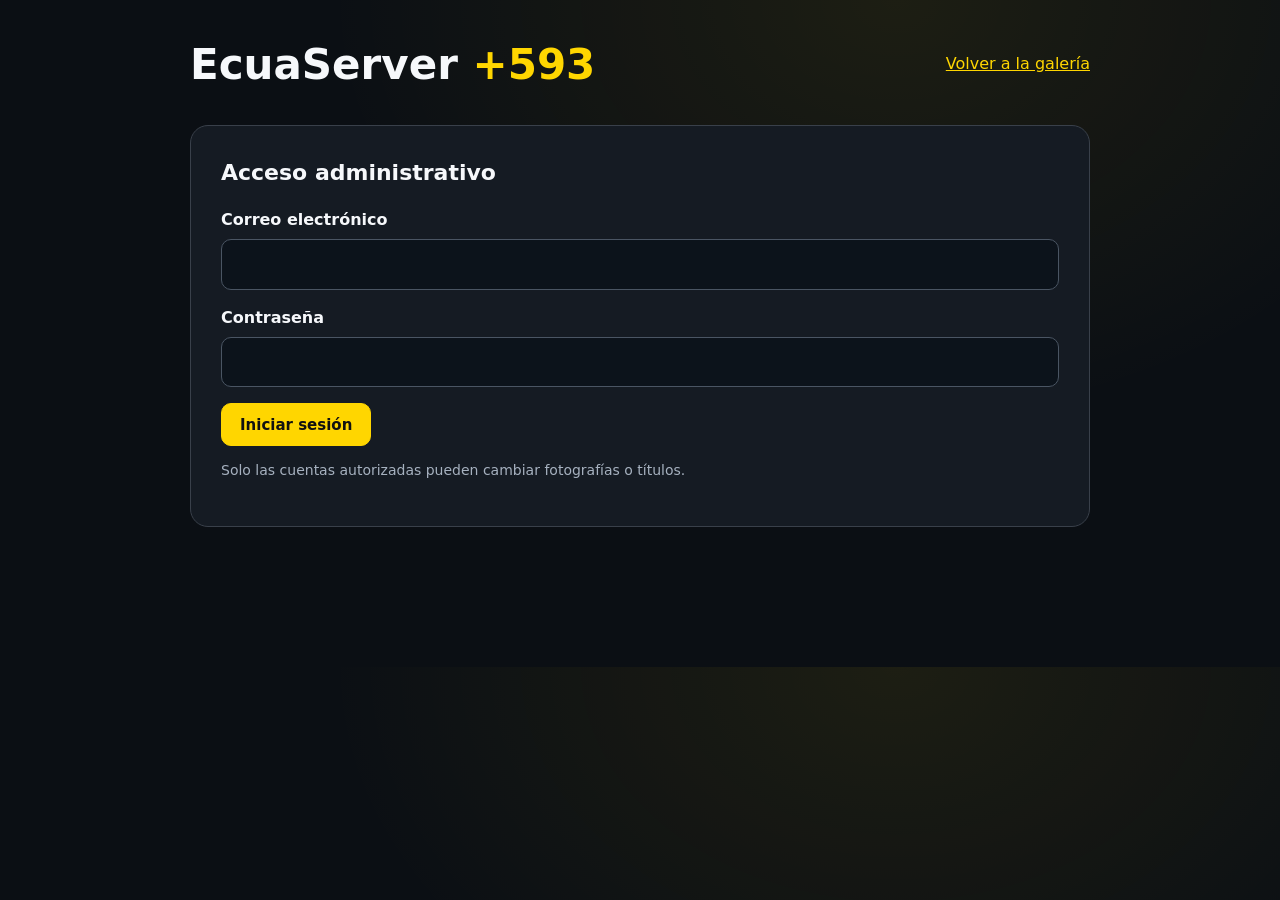
==== admin.html @ 1985ee14 "feat: panel administrativo protegido para fotos y título" ====
<!doctype html>
<html lang="es">
<head>
<meta charset="utf-8"><meta name="viewport" content="width=device-width,initial-scale=1">
<meta name="robots" content="noindex,nofollow">
<meta name="theme-color" content="#0b0f14">
<title>Administrar galería | EcuaServer +593</title>
<style>
:root{color-scheme:dark;--bg:#0b0f14;--panel:#151b23;--yellow:#ffd600;--muted:#a6b1bf;--edge:#39404a}
*{box-sizing:border-box}body{margin:0;padding:32px 20px 80px;background:radial-gradient(ellipse at 70% 0,rgba(255,214,0,.075),transparent 45%),var(--bg);font:16px/1.55 system-ui,sans-serif;color:#f6f8fb}
main{max-width:900px;margin:auto}header{display:flex;align-items:center;justify-content:space-between;gap:15px;flex-wrap:wrap;margin:0 0 28px}
h1{font-size:clamp(26px,5vw,42px);margin:0}h1 span{color:var(--yellow)}h2{font-size:22px;margin:0 0 18px}
a{color:var(--yellow)}.panel{background:var(--panel);padding:clamp(20px,4vw,30px);border:1px solid var(--edge);border-radius:18px;margin:20px 0}
label{font-weight:600;display:block;margin-bottom:6px}input{display:block;width:100%;background:#0c131b;color:white;border:1px solid #4a5563;border-radius:10px;padding:12px 14px;min-height:45px;font:inherit}input:focus{outline:2px solid var(--yellow);outline-offset:2px}
.field{margin-bottom:16px}button{border:1px solid #5b6570;background:#202a35;color:white;border-radius:10px;min-height:43px;padding:10px 18px;font:600 15px system-ui;cursor:pointer}button:hover{border-color:var(--yellow)}button.primary{background:var(--yellow);color:#111;border-color:var(--yellow)}button.danger{border-color:#de6570;color:#ffbac0}button:disabled{opacity:.5;cursor:wait}
.row{display:flex;gap:12px;flex-wrap:wrap;align-items:center}.row>*{max-width:100%}.row .grow{flex:1 1 230px}
.muted{color:var(--muted);font-size:14px}.status{min-height:24px;margin-top:14px;color:#f9d774}.status.error{color:#ff9ba6}
#admin-section[hidden],#login-section[hidden],#photo-editor[hidden]{display:none}
.photo-list{display:grid;gap:12px}
.photo-item{display:grid;grid-template-columns:115px minmax(0,1fr);gap:16px;align-items:center;padding:12px;background:#0e141b;border:1px solid var(--edge);border-radius:12px}
.photo-item img{width:115px;height:78px;object-fit:cover;border-radius:8px}.photo-item p{margin:0 0 6px;overflow-wrap:anywhere}.photo-item .row{gap:8px}
@media(max-width:520px){.photo-item{grid-template-columns:1fr}.photo-item img{width:100%;height:160px}}
</style>
</head>
<body>
<main>
<header>
 <h1>EcuaServer <span>+593</span></h1>
 <a href="/#galeria">Volver a la galería</a>
</header>
<section id="login-section" class="panel" aria-labelledby="login-title">
 <h2 id="login-title">Acceso administrativo</h2>
 <form id="login-form">
  <div class="field"><label for="email">Correo electrónico</label><input id="email" type="email" autocomplete="username" required></div>
  <div class="field"><label for="password">Contraseña</label><input id="password" type="password" autocomplete="current-password" required></div>
  <button class="primary" type="submit">Iniciar sesión</button>
 </form>
 <p class="muted">Solo las cuentas autorizadas pueden cambiar fotografías o títulos.</p>
</section>
<section id="admin-section" hidden>
 <div class="row"><span id="session-email" class="muted grow"></span><button type="button" id="logout">Cerrar sesión</button></div>
 <section class="panel">
  <h2>Título de la galería</h2>
  <form id="title-form"><div class="field"><label for="gallery-title">Título</label><input id="gallery-title" maxlength="120" required></div><button class="primary" type="submit">Guardar título</button></form>
 </section>
 <section class="panel">
  <h2 id="editor-title">Agregar fotografía</h2>
  <form id="photo-editor">
   <div class="field"><label for="photo-file">Imagen JPG, PNG, WebP o AVIF (hasta 8 MB)</label><input id="photo-file" type="file" accept="image/jpeg,image/png,image/webp,image/avif"></div>
   <div class="field"><label for="photo-caption">Descripción de la fotografía</label><input id="photo-caption" maxlength="160" placeholder="Opcional"></div>
   <div class="field"><label for="photo-order">Orden (de izquierda a derecha)</label><input id="photo-order" type="number" min="0" max="9999" step="1" value="0" required></div>
   <div class="row"><button class="primary" type="submit" id="save-photo">Agregar fotografía</button><button type="button" id="cancel-edit" hidden>Cancelar edición</button></div>
  </form>
 </section>
 <section class="panel"><h2>Fotografías publicadas</h2><div id="photo-list" class="photo-list"></div></section>
</section>
<p id="status" role="status" aria-live="polite" class="status"></p>
</main>
<script>
(() => {
'use strict';
const endpoint='https://oukgdzfhqeygocmxuiwt.supabase.co';
const key='sb_publishable_1U6UEZiyArZL2wswqNfdAA_PSiZesM1';
const bucket='ecuaserver-galeria';
const $=id=>document.getElementById(id);
const status=$('status');
const login=$('login-section'),admin=$('admin-section');
let session=null,photos=[],editing=null,busy=false;
function say(message,error=false){status.textContent=message;status.className='status'+(error?' error':'');}
function setBusy(value){busy=value;document.querySelectorAll('button').forEach(b=>{if(b.id!=='logout')b.disabled=value;});}
async function request(path,{method='GET',body,auth=false,contentType='application/json',headers={}}={}){
  let token='';
  if(auth){
    if(!session)throw Error('Inicia sesión.');
    if(session.expires_at && session.expires_at*1000<Date.now()+60000)await refreshSession();
    token=session.access_token;
  }
  const h={apikey:key,...headers};
  if(auth)h.Authorization='Bearer '+token;
  if(body!==undefined&&contentType)h['Content-Type']=contentType;
  const response=await fetch(endpoint+path,{method,headers:h,body:body===undefined?undefined:contentType==='application/json'?JSON.stringify(body):body});
  const raw=await response.text();
  let data;try{data=raw?JSON.parse(raw):null}catch{data=raw}
  if(!response.ok)throw Error((data&& (data.message||data.msg||data.error_description||data.error))||('Error HTTP '+response.status));
  return data;
}
function saveSession(s){
  session={...s,expires_at:s.expires_at||Math.floor(Date.now()/1000)+(s.expires_in||3600)};
  sessionStorage.setItem('ecua_gallery_session',JSON.stringify(session));
}
async function refreshSession(){
  if(!session?.refresh_token)throw Error('La sesión caducó.');
  const s=await request('/auth/v1/token?grant_type=refresh_token',{method:'POST',body:{refresh_token:session.refresh_token}});
  saveSession(s);
}
async function ensureAdmin(){
 const allowed=await request('/rest/v1/rpc/ecuaserver_can_manage_gallery',{method:'POST',auth:true,body:{}});
 if(allowed!==true)throw Error('Esta cuenta no tiene permisos de administración.');
}
async function load(){
 const [settings,list]=await Promise.all([
   request('/rest/v1/ecuaserver_gallery_settings?select=title&id=eq.1',{auth:true}),
   request('/rest/v1/ecuaserver_gallery_photos?select=id,object_path,caption,sort_order,created_at&order=sort_order.asc,created_at.asc&limit=100',{auth:true})
 ]);
 $('gallery-title').value=settings[0]?.title||'Galería de fotografías';
 photos=list||[];
 renderList();
}
function makeButton(label,cb,klass=''){const b=document.createElement('button');b.type='button';b.textContent=label;b.className=klass;b.addEventListener('click',cb);return b;}
function renderList(){
 const root=$('photo-list');root.replaceChildren();
 if(photos.length===0){const p=document.createElement('p');p.className='muted';p.textContent='Todavía no hay fotografías.';root.append(p);return;}
 for(const photo of photos){
  const item=document.createElement('div');item.className='photo-item';
  const img=document.createElement('img');img.loading='lazy';img.alt=photo.caption||'Fotografía';img.src=endpoint+'/storage/v1/object/public/'+bucket+'/'+encodeURIComponent(photo.object_path);
  const details=document.createElement('div');
  const text=document.createElement('p');text.textContent=(photo.caption||'Sin descripción')+' · Orden: '+photo.sort_order;
  const actions=document.createElement('div');actions.className='row';
  actions.append(makeButton('Editar',()=>editPhoto(photo)),makeButton('Retirar',()=>removePhoto(photo),'danger'));
  details.append(text,actions);item.append(img,details);root.append(item);
 }
}
function editPhoto(photo){
 editing=photo;$('editor-title').textContent='Editar fotografía';$('photo-caption').value=photo.caption||'';$('photo-order').value=photo.sort_order;$('photo-file').value='';$('save-photo').textContent='Guardar cambios';$('cancel-edit').hidden=false;
 $('photo-editor').scrollIntoView({behavior:'smooth',block:'center'});
}
function resetEditor(){
 editing=null;$('editor-title').textContent='Agregar fotografía';$('photo-editor').reset();$('photo-order').value=photos.length*10;$('save-photo').textContent='Agregar fotografía';$('cancel-edit').hidden=true;
}
function fileCheck(file){
 if(!file)return;
 if(!['image/jpeg','image/png','image/webp','image/avif'].includes(file.type))throw Error('Solo se admiten fotografías JPG, PNG, WebP o AVIF.');
 if(file.size>8*1024*1024)throw Error('La fotografía supera los 8 MB.');
}
async function uploadFile(file){
 fileCheck(file);
 const ext={'image/jpeg':'jpg','image/png':'png','image/webp':'webp','image/avif':'avif'}[file.type];
 const path=crypto.randomUUID()+'.'+ext;
 await request('/storage/v1/object/'+bucket+'/'+path,{method:'POST',auth:true,body:file,contentType:file.type,headers:{'x-upsert':'false','cache-control':'3600'}});
 return path;
}
async function removeStorage(path){
 await request('/storage/v1/object/'+bucket+'/'+encodeURIComponent(path),{method:'DELETE',auth:true});
}
$('login-form').addEventListener('submit',async e=>{
 e.preventDefault();if(busy)return;setBusy(true);say('Comprobando credenciales…');
 try{
  const s=await request('/auth/v1/token?grant_type=password',{method:'POST',body:{email:$('email').value.trim(),password:$('password').value}});
  saveSession(s);await ensureAdmin();login.hidden=true;admin.hidden=false;$('session-email').textContent=session.user?.email||'';$('password').value='';await load();resetEditor();say('Panel administrativo disponible.');
 }catch(e){session=null;sessionStorage.removeItem('ecua_gallery_session');say(e.message,true)}
 finally{setBusy(false)}
});
$('logout').addEventListener('click',()=>{
 const token=session?.access_token;
 if(token)fetch(endpoint+'/auth/v1/logout',{method:'POST',headers:{apikey:key,Authorization:'Bearer '+token}}).catch(()=>{});
 session=null;sessionStorage.removeItem('ecua_gallery_session');admin.hidden=true;login.hidden=false;say('Sesión cerrada.');
});
$('title-form').addEventListener('submit',async e=>{
 e.preventDefault();if(busy)return;const title=$('gallery-title').value.trim();if(!title)return;
 setBusy(true);say('Guardando título…');
 try{await request('/rest/v1/ecuaserver_gallery_settings?id=eq.1',{method:'PATCH',auth:true,body:{title},headers:{Prefer:'return=minimal'}});say('Título actualizado.');}
 catch(e){say(e.message,true)}finally{setBusy(false)}
});
$('cancel-edit').addEventListener('click',resetEditor);
$('photo-editor').addEventListener('submit',async e=>{
 e.preventDefault();if(busy)return;
 const file=$('photo-file').files[0],caption=$('photo-caption').value.trim(),sort_order=Number($('photo-order').value);
 if(!editing&&!file){say('Selecciona una fotografía.',true);return;}
 if(!Number.isInteger(sort_order)||sort_order<0||sort_order>9999){say('El orden debe estar entre 0 y 9999.',true);return;}
 try{fileCheck(file)}catch(e){say(e.message,true);return;}
 setBusy(true);say('Guardando fotografía…');let newPath=null;
 try{
  if(file)newPath=await uploadFile(file);
  if(editing){
   const prev=editing.object_path;
   const changes={caption,sort_order};if(newPath)changes.object_path=newPath;
   await request('/rest/v1/ecuaserver_gallery_photos?id=eq.'+encodeURIComponent(editing.id),{method:'PATCH',auth:true,body:changes,headers:{Prefer:'return=minimal'}});
   if(newPath)await removeStorage(prev).catch(()=>say('Fotografía actualizada. El archivo anterior requiere limpieza.'));
  }else{
   await request('/rest/v1/ecuaserver_gallery_photos',{method:'POST',auth:true,body:{object_path:newPath,caption,sort_order},headers:{Prefer:'return=minimal'}});
  }
  await load();resetEditor();say('Cambios publicados.');
 }catch(e){if(newPath)await removeStorage(newPath).catch(()=>{});say(e.message,true)}
 finally{setBusy(false)}
});
async function removePhoto(photo){
 if(busy||!confirm('¿Retirar esta fotografía de la galería?'))return;
 setBusy(true);say('Retirando fotografía…');
 try{
  await request('/rest/v1/ecuaserver_gallery_photos?id=eq.'+encodeURIComponent(photo.id),{method:'DELETE',auth:true,headers:{Prefer:'return=minimal'}});
  await removeStorage(photo.object_path).catch(()=>{});
  await load();resetEditor();say('Fotografía retirada.');
 }catch(e){say(e.message,true)}finally{setBusy(false)}
}
(async()=>{
 try{
  const stored=sessionStorage.getItem('ecua_gallery_session');if(!stored)return;
  session=JSON.parse(stored);await ensureAdmin();login.hidden=true;admin.hidden=false;$('session-email').textContent=session.user?.email||'';await load();resetEditor();say('Sesión restaurada.');
 }catch(e){session=null;sessionStorage.removeItem('ecua_gallery_session');say('Inicia sesión para administrar.');}
})();
})();
</script>
</body>
</html>
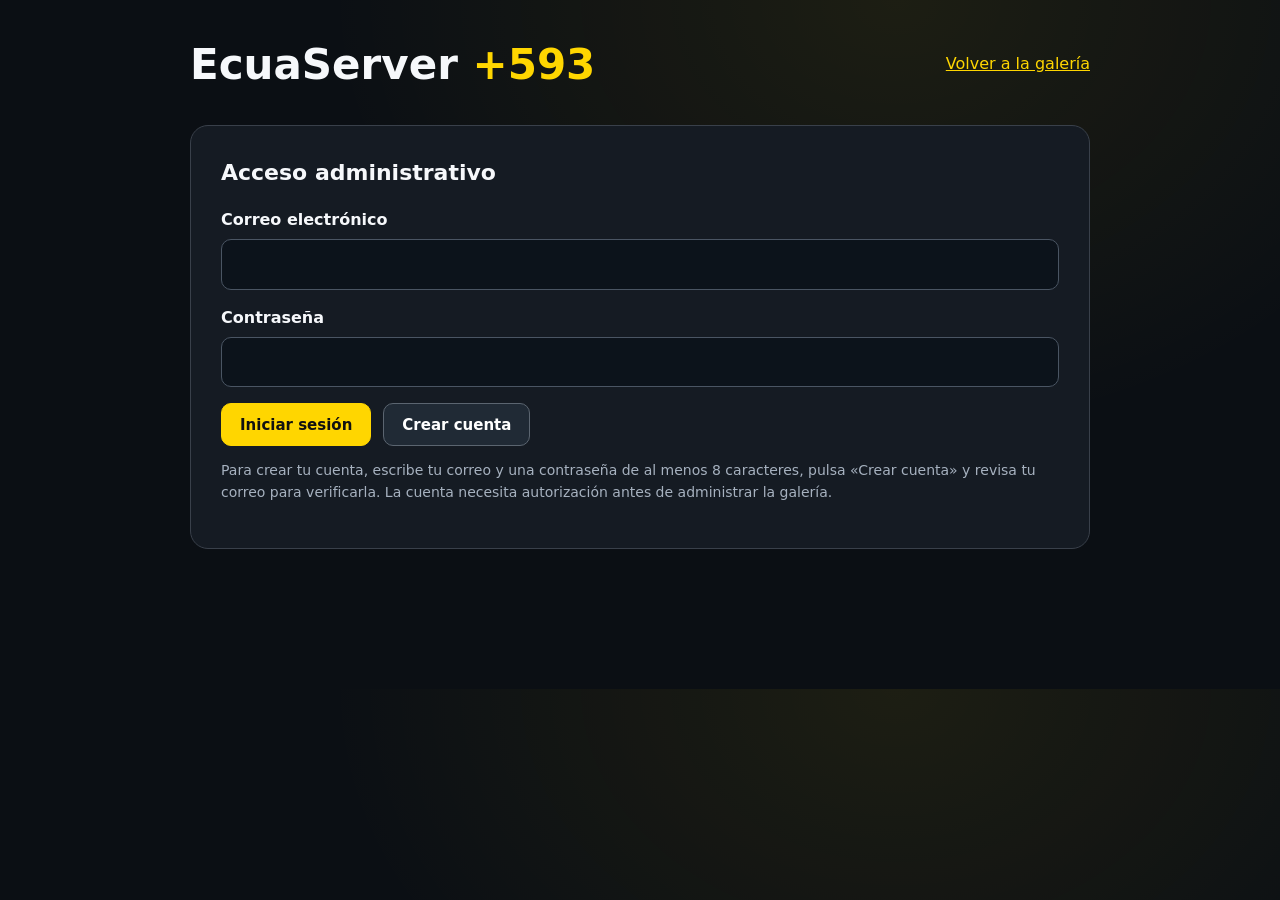
==== commit 277aef97: "feat: permitir crear cuenta administradora pendiente de aprobación" ====
--- a/admin.html
+++ b/admin.html
@@ -33,9 +33,9 @@
  <form id="login-form">
   <div class="field"><label for="email">Correo electrónico</label><input id="email" type="email" autocomplete="username" required></div>
   <div class="field"><label for="password">Contraseña</label><input id="password" type="password" autocomplete="current-password" required></div>
-  <button class="primary" type="submit">Iniciar sesión</button>
+  <div class="row"><button class="primary" type="submit">Iniciar sesión</button><button type="button" id="signup">Crear cuenta</button></div>
  </form>
- <p class="muted">Solo las cuentas autorizadas pueden cambiar fotografías o títulos.</p>
+ <p class="muted">Para crear tu cuenta, escribe tu correo y una contraseña de al menos 8 caracteres, pulsa «Crear cuenta» y revisa tu correo para verificarla. La cuenta necesita autorización antes de administrar la galería.</p>
 </section>
 <section id="admin-section" hidden>
  <div class="row"><span id="session-email" class="muted grow"></span><button type="button" id="logout">Cerrar sesión</button></div>
@@ -150,6 +150,17 @@
  }catch(e){session=null;sessionStorage.removeItem('ecua_gallery_session');say(e.message,true)}
  finally{setBusy(false)}
 });
+$('signup').addEventListener('click',async()=>{
+ if(busy)return;
+ const email=$('email').value.trim(),password=$('password').value;
+ if(!email||password.length<8){say('Escribe un correo válido y una contraseña de al menos 8 caracteres.',true);return;}
+ setBusy(true);say('Creando cuenta…');
+ try{
+   await request('/auth/v1/signup',{method:'POST',body:{email,password}});
+   $('password').value='';
+   say('Solicitud recibida. Verifica tu correo si se te solicita. Después, la cuenta debe ser autorizada como administradora.');
+ }catch(e){say(e.message,true)}finally{setBusy(false)}
+});
 $('logout').addEventListener('click',()=>{
  const token=session?.access_token;
  if(token)fetch(endpoint+'/auth/v1/logout',{method:'POST',headers:{apikey:key,Authorization:'Bearer '+token}}).catch(()=>{});
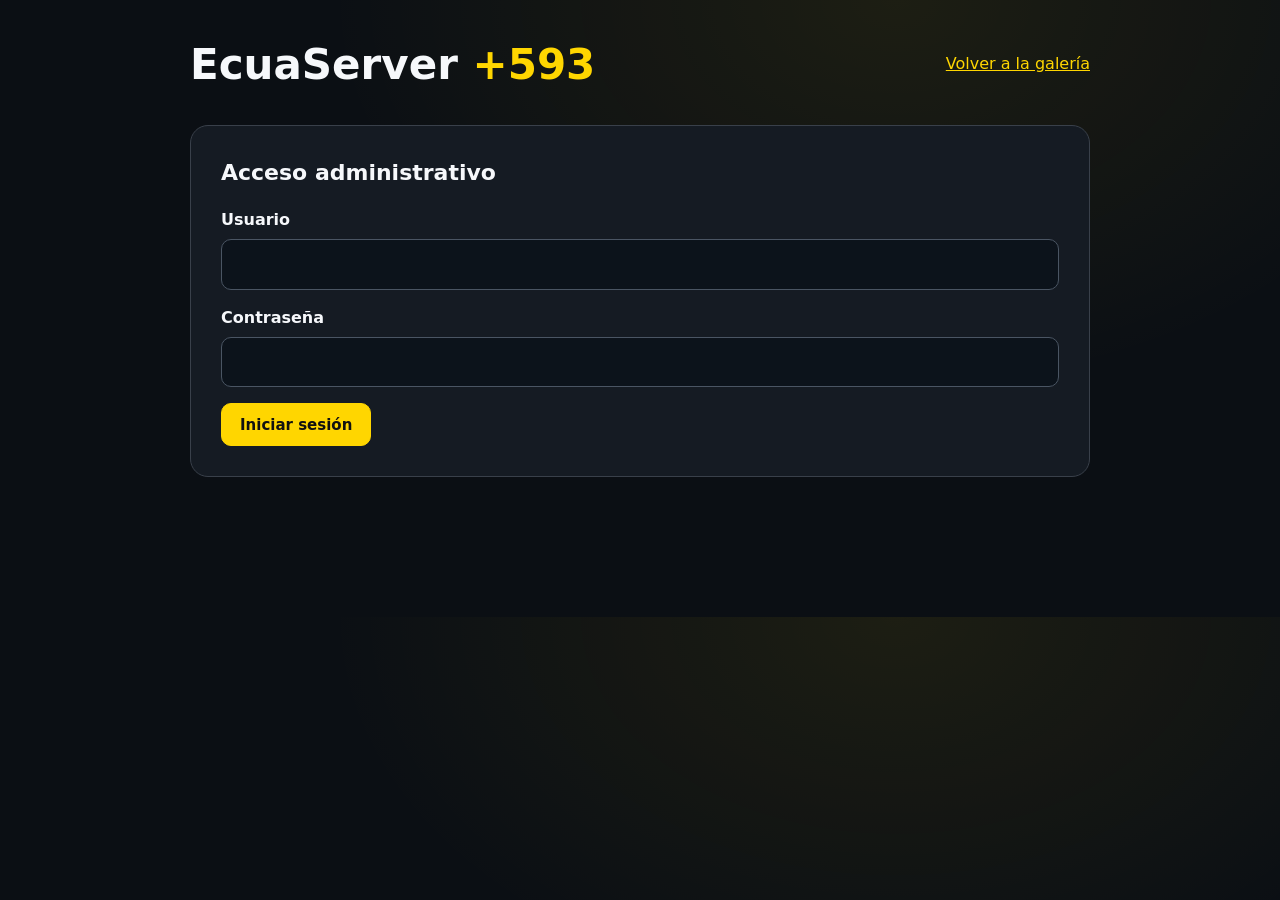
==== commit a18cf5bb: "refactor: panel con acceso de usuario único ANDRES y sin registro público" ====
--- a/admin.html
+++ b/admin.html
@@ -31,11 +31,11 @@
 <section id="login-section" class="panel" aria-labelledby="login-title">
  <h2 id="login-title">Acceso administrativo</h2>
  <form id="login-form">
-  <div class="field"><label for="email">Correo electrónico</label><input id="email" type="email" autocomplete="username" required></div>
+  <div class="field"><label for="username">Usuario</label><input id="username" type="text" autocomplete="username" autocapitalize="none" spellcheck="false" required></div>
   <div class="field"><label for="password">Contraseña</label><input id="password" type="password" autocomplete="current-password" required></div>
-  <div class="row"><button class="primary" type="submit">Iniciar sesión</button><button type="button" id="signup">Crear cuenta</button></div>
+  <div class="row"><button class="primary" type="submit">Iniciar sesión</button></div>
  </form>
- <p class="muted">Para crear tu cuenta, escribe tu correo y una contraseña de al menos 8 caracteres, pulsa «Crear cuenta» y revisa tu correo para verificarla. La cuenta necesita autorización antes de administrar la galería.</p>
+ 
 </section>
 <section id="admin-section" hidden>
  <div class="row"><span id="session-email" class="muted grow"></span><button type="button" id="logout">Cerrar sesión</button></div>
@@ -145,21 +145,12 @@
 $('login-form').addEventListener('submit',async e=>{
  e.preventDefault();if(busy)return;setBusy(true);say('Comprobando credenciales…');
  try{
-  const s=await request('/auth/v1/token?grant_type=password',{method:'POST',body:{email:$('email').value.trim(),password:$('password').value}});
-  saveSession(s);await ensureAdmin();login.hidden=true;admin.hidden=false;$('session-email').textContent=session.user?.email||'';$('password').value='';await load();resetEditor();say('Panel administrativo disponible.');
+  const username=$('username').value.trim();
+  if(username.toUpperCase()!=='ANDRES')throw Error('Usuario o contraseña incorrectos.');
+  const s=await request('/auth/v1/token?grant_type=password',{method:'POST',body:{email:'atsflc42@gmail.com',password:$('password').value}});
+  saveSession(s);await ensureAdmin();login.hidden=true;admin.hidden=false;$('session-email').textContent='ANDRES';$('password').value='';await load();resetEditor();say('Panel administrativo disponible.');
  }catch(e){session=null;sessionStorage.removeItem('ecua_gallery_session');say(e.message,true)}
  finally{setBusy(false)}
-});
-$('signup').addEventListener('click',async()=>{
- if(busy)return;
- const email=$('email').value.trim(),password=$('password').value;
- if(!email||password.length<8){say('Escribe un correo válido y una contraseña de al menos 8 caracteres.',true);return;}
- setBusy(true);say('Creando cuenta…');
- try{
-   await request('/auth/v1/signup',{method:'POST',body:{email,password}});
-   $('password').value='';
-   say('Solicitud recibida. Verifica tu correo si se te solicita. Después, la cuenta debe ser autorizada como administradora.');
- }catch(e){say(e.message,true)}finally{setBusy(false)}
 });
 $('logout').addEventListener('click',()=>{
  const token=session?.access_token;
@@ -206,7 +197,7 @@
 (async()=>{
  try{
   const stored=sessionStorage.getItem('ecua_gallery_session');if(!stored)return;
-  session=JSON.parse(stored);await ensureAdmin();login.hidden=true;admin.hidden=false;$('session-email').textContent=session.user?.email||'';await load();resetEditor();say('Sesión restaurada.');
+  session=JSON.parse(stored);await ensureAdmin();login.hidden=true;admin.hidden=false;$('session-email').textContent='ANDRES';await load();resetEditor();say('Sesión restaurada.');
  }catch(e){session=null;sessionStorage.removeItem('ecua_gallery_session');say('Inicia sesión para administrar.');}
 })();
 })();
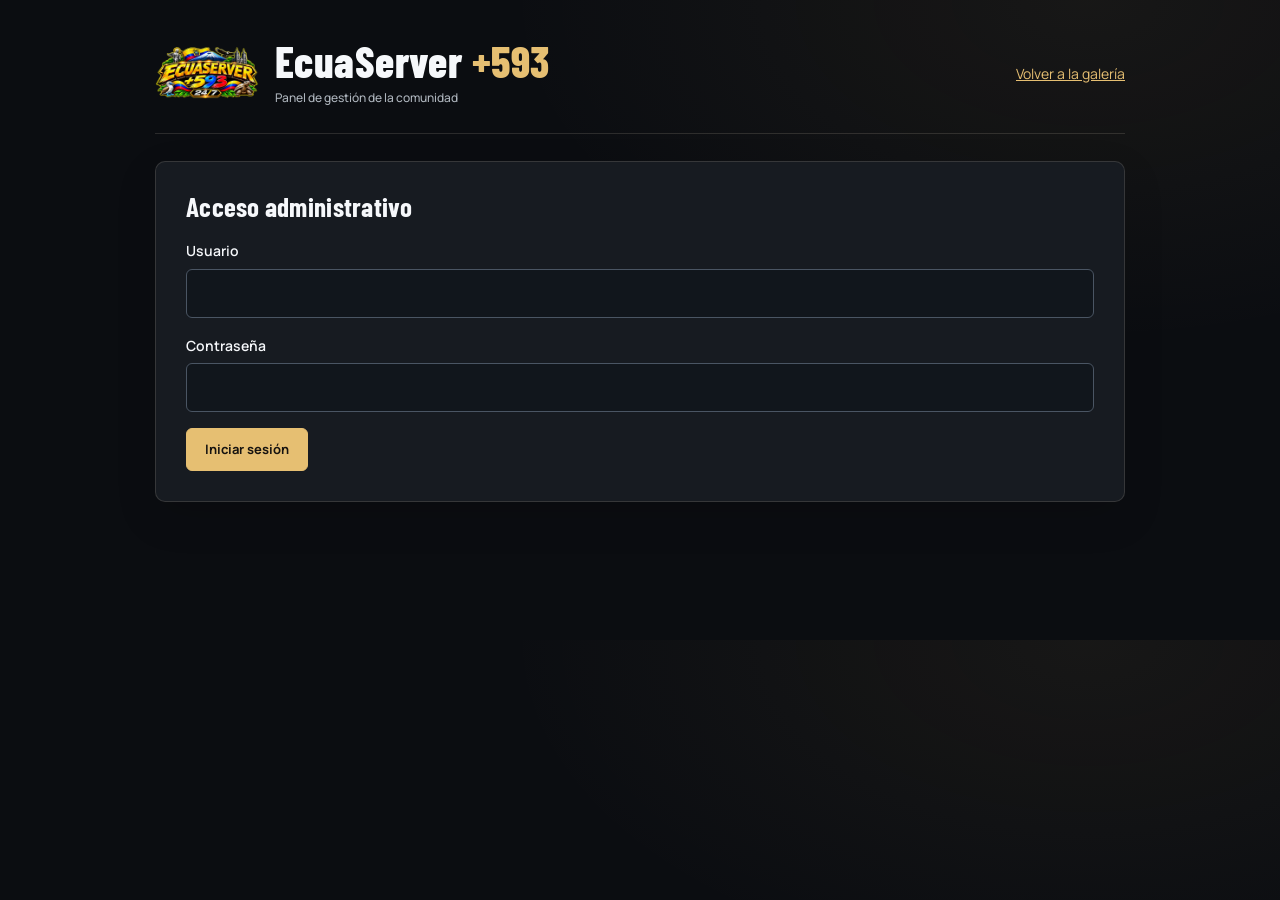
==== commit 45db1489: "design: adaptar panel administrativo a identidad visual oficial" ====
--- a/admin.html
+++ b/admin.html
@@ -4,7 +4,11 @@
 <meta charset="utf-8"><meta name="viewport" content="width=device-width,initial-scale=1">
 <meta name="robots" content="noindex,nofollow">
 <meta name="theme-color" content="#0b0f14">
-<title>Administrar galería | EcuaServer +593</title>
+<title>Panel administrativo | EcuaServer +593</title>
+<link rel="icon" type="image/png" href="/assets/brand/favicon.png">
+<link rel="preconnect" href="https://fonts.googleapis.com">
+<link rel="preconnect" href="https://fonts.gstatic.com" crossorigin>
+<link href="https://fonts.googleapis.com/css2?family=Barlow+Condensed:wght@600;700;800&family=Manrope:wght@400;500;600;700;800&display=swap" rel="stylesheet">
 <style>
 :root{color-scheme:dark;--bg:#0b0f14;--panel:#151b23;--yellow:#ffd600;--muted:#a6b1bf;--edge:#39404a}
 *{box-sizing:border-box}body{margin:0;padding:32px 20px 80px;background:radial-gradient(ellipse at 70% 0,rgba(255,214,0,.075),transparent 45%),var(--bg);font:16px/1.55 system-ui,sans-serif;color:#f6f8fb}
@@ -20,12 +24,38 @@
 .photo-item{display:grid;grid-template-columns:115px minmax(0,1fr);gap:16px;align-items:center;padding:12px;background:#0e141b;border:1px solid var(--edge);border-radius:12px}
 .photo-item img{width:115px;height:78px;object-fit:cover;border-radius:8px}.photo-item p{margin:0 0 6px;overflow-wrap:anywhere}.photo-item .row{gap:8px}
 @media(max-width:520px){.photo-item{grid-template-columns:1fr}.photo-item img{width:100%;height:160px}}
+.notice-check{display:flex;gap:11px;align-items:center;margin:10px 0 18px;font-weight:600}
+.notice-check input{width:19px;height:19px;min-height:19px;margin:0;accent-color:var(--yellow)}
+textarea{display:block;width:100%;max-width:100%;min-height:104px;resize:vertical;background:#0c131b;color:white;border:1px solid #4a5563;border-radius:10px;padding:12px 14px;font:inherit}
+textarea:focus{outline:2px solid var(--yellow);outline-offset:2px}
+
+/* Identidad visual oficial: discreta, sobria y consistente con la web pública */
+:root{--bg:#0b0d11;--panel:#171b21;--yellow:#e6bf72;--muted:#aeb5bd;--edge:#3a4147}
+body{background:radial-gradient(ellipse at 85% 0,rgba(230,191,114,.06),transparent 38%),#0b0d11;font:400 14px/1.65 'Manrope',system-ui,sans-serif}
+main{max-width:970px}
+header{padding:8px 0 26px;margin:0 0 27px;border-bottom:1px solid rgba(236,224,201,.14)}
+.admin-brand{display:flex;align-items:center;gap:16px}
+.admin-brand img{display:block;width:104px;height:auto;max-height:68px;object-fit:contain}
+.admin-brand h1{font:800 clamp(31px,4vw,43px)/1 'Barlow Condensed',sans-serif;letter-spacing:.01em;margin:0}
+.admin-brand p{color:var(--muted);font:500 12px/1.4 'Manrope',sans-serif;margin:7px 0 0}
+h2{font:700 27px/1.1 'Barlow Condensed',sans-serif;letter-spacing:.01em}
+.panel{border-radius:10px;border-color:rgba(236,224,201,.14);background:#171b21;box-shadow:0 15px 40px rgba(0,0,0,.13)}
+button{border-radius:6px;font:700 13px 'Manrope',sans-serif;transition:border-color .2s,background .2s}
+button.primary{color:#161310}
+input,textarea{border-radius:6px;background:#11161c}
+.photo-item{background:#11161b;border-radius:7px}
+a{color:var(--yellow)}
+a:focus-visible,button:focus-visible,input:focus-visible,textarea:focus-visible{outline:2px solid var(--yellow);outline-offset:2px}
+@media(max-width:560px){body{padding:19px 14px 70px}.admin-brand{gap:9px}.admin-brand img{width:78px}.admin-brand h1{font-size:29px}.admin-brand p{font-size:10px}header{gap:10px}.panel{padding:19px}h2{font-size:25px}}
 </style>
 </head>
 <body>
 <main>
 <header>
- <h1>EcuaServer <span>+593</span></h1>
+ <div class="admin-brand">
+  <img src="/assets/brand/logo.webp" width="104" height="52" alt="Logotipo EcuaServer +593" decoding="async">
+  <div><h1>EcuaServer <span>+593</span></h1><p>Panel de gestión de la comunidad</p></div>
+ </div>
  <a href="/#galeria">Volver a la galería</a>
 </header>
 <section id="login-section" class="panel" aria-labelledby="login-title">
@@ -42,6 +72,15 @@
  <section class="panel">
   <h2>Título de la galería</h2>
   <form id="title-form"><div class="field"><label for="gallery-title">Título</label><input id="gallery-title" maxlength="120" required></div><button class="primary" type="submit">Guardar título</button></form>
+ </section>
+ <section class="panel">
+  <h2>Aviso de mantenimiento</h2>
+  <form id="notice-form">
+    <label class="notice-check" for="notice-enabled"><input type="checkbox" id="notice-enabled">Mostrar aviso en la web pública</label>
+    <div class="field"><label for="notice-message">Texto del aviso</label><textarea id="notice-message" maxlength="240" placeholder="Mensaje para los visitantes"></textarea></div>
+    <button class="primary" type="submit">Guardar aviso</button>
+    <p class="muted">Este mensaje es independiente del estado real del servidor informado por BisectHosting.</p>
+  </form>
  </section>
  <section class="panel">
   <h2 id="editor-title">Agregar fotografía</h2>
@@ -98,11 +137,14 @@
  if(allowed!==true)throw Error('Esta cuenta no tiene permisos de administración.');
 }
 async function load(){
- const [settings,list]=await Promise.all([
+ const [settings,list,notices]=await Promise.all([
    request('/rest/v1/ecuaserver_gallery_settings?select=title&id=eq.1',{auth:true}),
-   request('/rest/v1/ecuaserver_gallery_photos?select=id,object_path,caption,sort_order,created_at&order=sort_order.asc,created_at.asc&limit=100',{auth:true})
+   request('/rest/v1/ecuaserver_gallery_photos?select=id,object_path,caption,sort_order,created_at&order=sort_order.asc,created_at.asc&limit=100',{auth:true}),
+   request('/rest/v1/ecuaserver_server_notice?select=enabled,message&id=eq.1',{auth:true})
  ]);
  $('gallery-title').value=settings[0]?.title||'Galería de fotografías';
+ $('notice-enabled').checked=Boolean(notices[0]?.enabled);
+ $('notice-message').value=notices[0]?.message||'';
  photos=list||[];
  renderList();
 }
@@ -146,8 +188,9 @@
  e.preventDefault();if(busy)return;setBusy(true);say('Comprobando credenciales…');
  try{
   const username=$('username').value.trim();
-  if(username.toUpperCase()!=='ANDRES')throw Error('Usuario o contraseña incorrectos.');
-  const s=await request('/auth/v1/token?grant_type=password',{method:'POST',body:{email:'atsflc42@gmail.com',password:$('password').value}});
+  const response=await fetch('/api/admin-login',{method:'POST',headers:{'Content-Type':'application/json'},body:JSON.stringify({username,password:$('password').value}),cache:'no-store'});
+  const s=await response.json();
+  if(!response.ok)throw Error(s.error||'Usuario o contraseña incorrectos.');
   saveSession(s);await ensureAdmin();login.hidden=true;admin.hidden=false;$('session-email').textContent='ANDRES';$('password').value='';await load();resetEditor();say('Panel administrativo disponible.');
  }catch(e){session=null;sessionStorage.removeItem('ecua_gallery_session');say(e.message,true)}
  finally{setBusy(false)}
@@ -162,6 +205,20 @@
  setBusy(true);say('Guardando título…');
  try{await request('/rest/v1/ecuaserver_gallery_settings?id=eq.1',{method:'PATCH',auth:true,body:{title},headers:{Prefer:'return=minimal'}});say('Título actualizado.');}
  catch(e){say(e.message,true)}finally{setBusy(false)}
+});
+$('notice-form').addEventListener('submit',async e=>{
+ e.preventDefault();if(busy)return;
+ const enabled=$('notice-enabled').checked;
+ const message=$('notice-message').value.trim();
+ if(enabled&&!message){say('Escribe un mensaje antes de activar el aviso.',true);return;}
+ setBusy(true);say('Guardando aviso…');
+ try{
+   await request('/rest/v1/ecuaserver_server_notice?id=eq.1',{
+     method:'PATCH',auth:true,body:{enabled,message,updated_at:new Date().toISOString()},
+     headers:{Prefer:'return=minimal'}
+   });
+   say(enabled?'Aviso de mantenimiento publicado.':'Aviso desactivado.');
+ }catch(e){say(e.message,true)}finally{setBusy(false)}
 });
 $('cancel-edit').addEventListener('click',resetEditor);
 $('photo-editor').addEventListener('submit',async e=>{
